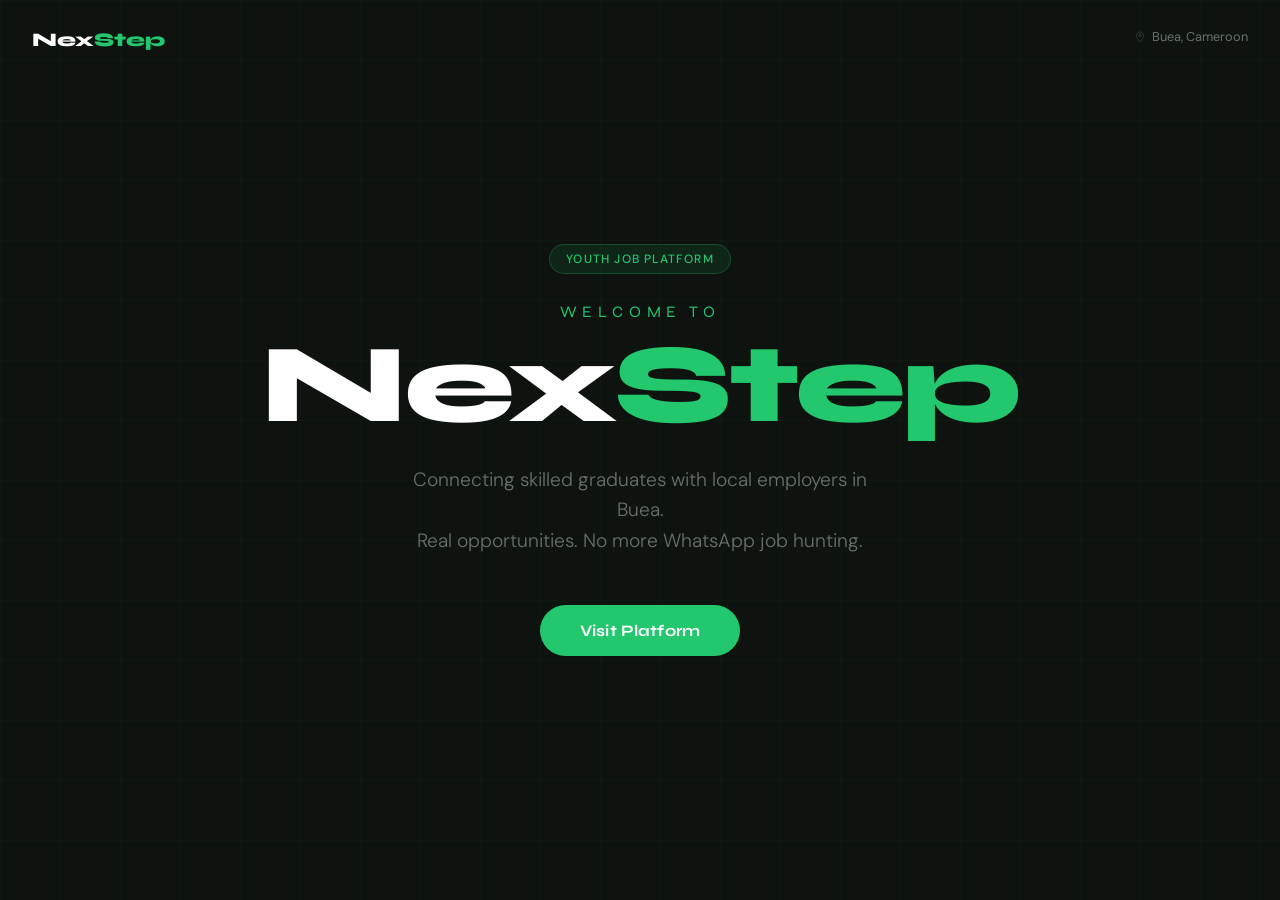
==== index.html @ d73e61ba "initial commit" ====
<!DOCTYPE html>
<html lang="en">
<head>
    <meta charset="UTF-8">
    <meta name="viewport" content="width=device-width, initial-scale=1.0">
    <title>Welcome | NextStep</title>
    <link rel="stylesheet" href="https://fonts.googleapis.com/css2?family=Syne:wght@400;700;800&family=DM+Sans:wght@300;400;500&display=swap" />
    <link rel="stylesheet" href="welcome.css">
</head>
<body>
    <div class="grid-overlay"></div>
<canvas id="bg"></canvas>
<a href="home.html" class="corner-logo">Nex<span>Step</span></a>

<!-- Location top right -->
<div class="location-tag">
  <svg width="12" height="12" fill="none" stroke="#3a3e38" stroke-width="1.8" viewBox="0 0 24 24">
    <path d="M12 2C8.13 2 5 5.13 5 9c0 5.25 7 13 7 13s7-7.75 7-13c0-3.87-3.13-7-7-7z"/>
    <circle cx="12" cy="9"r="2.5"/>
  </svg>
  Buea, Cameroon
</div>

<!-- Main Section -->
<main class="welcome-wrap">
  <div class="tag">
    Youth Job Platform
  </div>

  <div class="welcome-label">Welcome to</div>
  <h1 class="headline">
    <span class="word">Nex</span><span class="word">Step</span>
  </h1>

  <p class="subtext">
    Connecting skilled graduates with local employers in Buea.<br>
    Real opportunities. No more WhatsApp job hunting.
  </p>
  <div class="cta-wrap">
    <a href="index.html" class="cta-btn" id="enterBtn">Visit Platform</a>
  </div>
</main>
</body>
</html>
---- welcome.css ----
:root{
  --bg-main: #0e130f;
  --green-primary: #22c76e;
  --green-dark: #1a9e5f;
  --text-main: #ffffff;
  --text-secondary: #6a7068;
  --text-muted: #3a3e38;
}
*, *::before, *::after { 
    box-sizing: border-box; 
    margin: 0; 
    padding: 0; 
}

    html, body {
      width: 100%; height: 100%; overflow: hidden;
      background: #0e130f;
      font-family: 'DM Sans', sans-serif;
    }

    /* ── LOCATION TAG ── */
    .location-tag {
      position: absolute;
      top: 1.75rem; right: 2rem;
      display: flex; align-items: center; gap: 0.4rem;
      color: var(--text-secondary); font-size: 0.8rem;
      opacity: 0;
      animation: fadeIn 0.6s ease forwards 0.2s;
    }

    
    /* ── GRID OVERLAY ── */
    .grid-overlay {
      position: fixed; inset: 0; z-index: 0;
      background-image:
        linear-gradient(rgba(34,199,110,0.03) 1px, transparent 1px),
        linear-gradient(90deg, rgba(34,199,110,0.03) 1px, transparent 1px);
      background-size: 60px 60px;
      pointer-events: none;
    }


    /* ── CANVAS BG ── */
    canvas {
      position: fixed; inset: 0;
      z-index: 0; pointer-events: none;
    }


    /* ── MAIN WRAPPER ── */
    .welcome-wrap {
      position: relative; z-index: 1;
      width: 100%; height: 100%;
      display: flex; flex-direction: column;
      align-items: center; justify-content: center;
      text-align: center;
      padding: 2rem;
    }

    /* ── TAG LINE ── */
    .tag {
      display: inline-flex; align-items: center; gap: 0.5rem;
      background: rgba(34,199,110,0.1);
      border: 1px solid rgba(34,199,110,0.25);
      color: var(--green-primary);
      font-size: 0.75rem; font-weight: 500; letter-spacing: 0.1em;
      text-transform: uppercase;
      padding: 0.35rem 1rem; border-radius: 100px;
      margin-bottom: 1.75rem;
      opacity: 0;
      animation: fadeUp 0.7s ease forwards 0.3s;
    }

    
    /* ── WELCOME TEXT ── */
    .welcome-label {
      font-family: 'Syne', sans-serif;
      font-size: clamp(0.85rem, 2vw, 1rem);
      font-weight: 400;
      letter-spacing: 0.35em;
      text-transform: uppercase;
      color: var(--green-primary);
      margin-bottom: 0.5rem;
      opacity: 0;
      animation: fadeUp 0.7s ease forwards 0.6s;
    }


    /* ── MAIN HEADLINE ── */
    .headline {
      font-family: 'Syne', sans-serif;
      font-weight: 800;
      font-size: clamp(3rem, 9vw, 7rem);
      line-height: 1.0;
      letter-spacing: -0.03em;
      color: #ffffff;
      margin-bottom: 1.5rem;
      overflow: hidden;
    }
    .headline .word {
      display: inline-block;
      opacity: 0;
      transform: translateY(60px);
      animation: wordRise 0.8s cubic-bezier(0.22, 1, 0.36, 1) forwards;
    }
    .headline .word:nth-child(1) { 
        animation-delay: 0.9s; color: #ffffff; 
    }
    .headline .word:nth-child(2) { 
        animation-delay: 1.15s; color: #22c76e; 
    }


    /* ── SUB TEXT ── */
    .subtext {
      font-size: clamp(0.95rem, 2.5vw, 1.2rem);
      font-weight: 300;
      color: #6a7068;
      max-width: 480px;
      line-height: 1.6;
      margin-bottom: 3rem;
      opacity: 0;
      animation: fadeUp 0.8s ease forwards 1.6s;
    }

    /* ── CTA BUTTON ── */
    .cta-wrap {
      opacity: 0;
      animation: fadeUp 0.8s ease forwards 2s;
    }


    .cta-btn {
      display: inline-flex; align-items: center; gap: 0.75rem;
      background: var(--green-primary);
      color: #ffffff;
      font-family: 'Syne', sans-serif;
      font-weight: 700;
      font-size: 1rem;
      letter-spacing: 0.01em;
      padding: 1rem 2.5rem;
      border-radius: 100px;
      text-decoration: none;
      border: none; cursor: pointer;
      transition: background 0.2s, transform 0.2s, box-shadow 0.2s;
      position: relative; overflow: hidden;
    }

    .cta-btn::before {
      content: '';
      position: absolute; inset: 0;
      background: rgba(255,255,255,0.06);
      opacity: 0; transition: opacity 0.2s;
    }

    .cta-btn:hover {
      background: var(--green-primary);
      transform: translateY(-2px);
      box-shadow: 0 8px 32px rgba(26,158,95,0.4);
    }
    .cta-btn:hover::before { opacity: 1; }
    .cta-btn:active { transform: translateY(0); 
    }

    
    /* ── CORNER LOGO ── */
    .corner-logo {
      position: absolute;
      top: 1.75rem; left: 2rem;
      font-family: 'Syne', sans-serif;
      font-weight: 800; font-size: 1.2rem;
      color: #ffffff; text-decoration: none;
      opacity: 0;
      animation: fadeIn 0.6s ease forwards 0.1s;
    }
    .corner-logo span { 
        color: var(--green-primary); 
    }

    
    /* ── KEYFRAMES ── */
    @keyframes fadeUp {
      from { opacity: 0; transform: translateY(20px); }
      to   { opacity: 1; transform: translateY(0); }
    }
    @keyframes fadeIn {
      from { opacity: 0; }
      to   { opacity: 1; }
    }
    @keyframes wordRise {
      from { opacity: 0; transform: translateY(60px); }
      to   { opacity: 1; transform: translateY(0); }
    }
    @keyframes pulse {
      0%, 100% { opacity: 1; transform: scale(1); }
      50%       { opacity: 0.5; transform: scale(0.75); }
    }
    @keyframes scrollPulse {
      0%, 100% { opacity: 0.4; transform: scaleY(1); }
      50%       { opacity: 1; transform: scaleY(1.15); transform-origin: top; }
    }


    /* ── FADE OUT ON NAVIGATE ── */
    body.leaving {
      animation: leaveOut 0.5s ease forwards;
    }
    @keyframes leaveOut {
      to { opacity: 0; transform: scale(1.02); }
    }

    @media (max-width: 480px) {

  .corner-logo {
    display: block;
    top: 1rem;
    left: 1rem;
    font-size: 1rem;
  }

  .location-tag {
    display: flex;
    top: 1rem;
    right: 1rem;
    font-size: 0.7rem;
    gap: 0.25rem;
  }

}
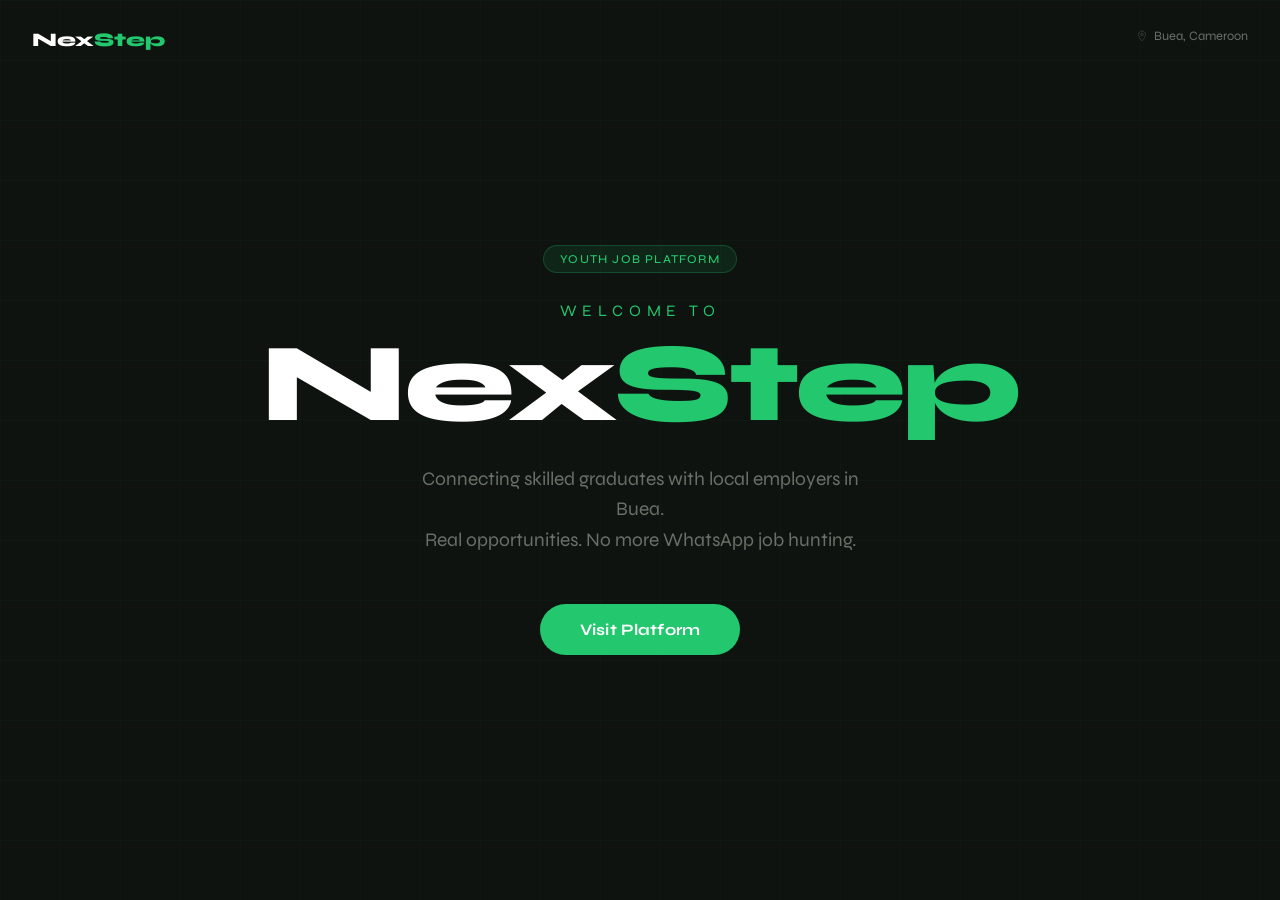
==== commit c8de8f62: "Home page styling done" ====
--- a/index.html
+++ b/index.html
@@ -5,7 +5,7 @@
     <meta name="viewport" content="width=device-width, initial-scale=1.0">
     <title>Welcome | NextStep</title>
     <link rel="stylesheet" href="https://fonts.googleapis.com/css2?family=Syne:wght@400;700;800&family=DM+Sans:wght@300;400;500&display=swap" />
-    <link rel="stylesheet" href="welcome.css">
+    <link rel="stylesheet" href="/css/welcome.css">
 </head>
 <body>
     <div class="grid-overlay"></div>
@@ -37,7 +37,7 @@
     Real opportunities. No more WhatsApp job hunting.
   </p>
   <div class="cta-wrap">
-    <a href="index.html" class="cta-btn" id="enterBtn">Visit Platform</a>
+    <a href="home.html" class="cta-btn" id="enterBtn">Visit Platform</a>
   </div>
 </main>
 </body>
--- a/css/welcome.css
+++ b/css/welcome.css
@@ -0,0 +1,230 @@
+@import url('https://fonts.googleapis.com/css2?family=Syne:wght@400;600;700;800&family=DM+Sans:ital,wght@0,300;0,400;0,500;1,300&display=swap');
+:root{
+  --bg-main: #0e130f;
+  --green-primary: #22c76e;
+  --green-dark: #1a9e5f;
+  --text-main: #ffffff;
+  --text-secondary: #6a7068;
+  --text-muted: #3a3e38;
+}
+*, *::before, *::after { 
+    box-sizing: border-box; 
+    margin: 0; 
+    padding: 0; 
+}
+
+    html, body {
+      width: 100%; height: 100%; overflow: hidden;
+      background: #0e130f;
+      font-family: 'Syne', sans-serif;
+    }
+
+    /* ── LOCATION TAG ── */
+    .location-tag {
+      position: absolute;
+      top: 1.75rem; right: 2rem;
+      display: flex; align-items: center; gap: 0.4rem;
+      color: var(--text-secondary); font-size: 0.8rem;
+      opacity: 0;
+      animation: fadeIn 0.6s ease forwards 0.2s;
+    }
+
+    
+    /* ── GRID OVERLAY ── */
+    .grid-overlay {
+      position: fixed; inset: 0; z-index: 0;
+      background-image:
+        linear-gradient(rgba(34,199,110,0.03) 1px, transparent 1px),
+        linear-gradient(90deg, rgba(34,199,110,0.03) 1px, transparent 1px);
+      background-size: 60px 60px;
+      pointer-events: none;
+    }
+
+
+    /* ── CANVAS BG ── */
+    canvas {
+      position: fixed; inset: 0;
+      z-index: 0; pointer-events: none;
+    }
+
+
+    /* ── MAIN WRAPPER ── */
+    .welcome-wrap {
+      position: relative; z-index: 1;
+      width: 100%; height: 100%;
+      display: flex; flex-direction: column;
+      align-items: center; justify-content: center;
+      text-align: center;
+      padding: 2rem;
+    }
+
+    /* ── TAG LINE ── */
+    .tag {
+      display: inline-flex; align-items: center; gap: 0.5rem;
+      background: rgba(34,199,110,0.1);
+      border: 1px solid rgba(34,199,110,0.25);
+      color: var(--green-primary);
+      font-size: 0.75rem; font-weight: 500; letter-spacing: 0.1em;
+      text-transform: uppercase;
+      padding: 0.35rem 1rem; border-radius: 100px;
+      margin-bottom: 1.75rem;
+      opacity: 0;
+      animation: fadeUp 0.7s ease forwards 0.3s;
+    }
+
+    
+    /* ── WELCOME TEXT ── */
+    .welcome-label {
+      font-family: 'Syne', sans-serif;
+      font-size: clamp(0.85rem, 2vw, 1rem);
+      font-weight: 400;
+      letter-spacing: 0.35em;
+      text-transform: uppercase;
+      color: var(--green-primary);
+      margin-bottom: 0.5rem;
+      opacity: 0;
+      animation: fadeUp 0.7s ease forwards 0.6s;
+    }
+
+
+    /* ── MAIN HEADLINE ── */
+    .headline {
+      font-family: 'Syne', sans-serif;
+      font-weight: 800;
+      font-size: clamp(3rem, 9vw, 7rem);
+      line-height: 1.0;
+      letter-spacing: -0.03em;
+      color: #ffffff;
+      margin-bottom: 1.5rem;
+      overflow: hidden;
+    }
+    .headline .word {
+      display: inline-block;
+      opacity: 0;
+      transform: translateY(60px);
+      animation: wordRise 0.8s cubic-bezier(0.22, 1, 0.36, 1) forwards;
+    }
+    .headline .word:nth-child(1) { 
+        animation-delay: 0.9s; color: #ffffff; 
+    }
+    .headline .word:nth-child(2) { 
+        animation-delay: 1.15s; color: #22c76e; 
+    }
+
+
+    /* ── SUB TEXT ── */
+    .subtext {
+      font-size: clamp(0.95rem, 2.5vw, 1.2rem);
+      font-weight: 300;
+      color: #6a7068;
+      max-width: 480px;
+      line-height: 1.6;
+      margin-bottom: 3rem;
+      opacity: 0;
+      animation: fadeUp 0.8s ease forwards 1.6s;
+    }
+
+    /* ── CTA BUTTON ── */
+    .cta-wrap {
+      opacity: 0;
+      animation: fadeUp 0.8s ease forwards 2s;
+    }
+
+
+    .cta-btn {
+      display: inline-flex; align-items: center; gap: 0.75rem;
+      background: var(--green-primary);
+      color: #ffffff;
+      font-family: 'Syne', sans-serif;
+      font-weight: 700;
+      font-size: 1rem;
+      letter-spacing: 0.01em;
+      padding: 1rem 2.5rem;
+      border-radius: 100px;
+      text-decoration: none;
+      border: none; cursor: pointer;
+      transition: background 0.2s, transform 0.2s, box-shadow 0.2s;
+      position: relative; overflow: hidden;
+    }
+
+    .cta-btn::before {
+      content: '';
+      position: absolute; inset: 0;
+      background: rgba(255,255,255,0.06);
+      opacity: 0; transition: opacity 0.2s;
+    }
+
+    .cta-btn:hover {
+      background: var(--green-primary);
+      transform: translateY(-2px);
+      box-shadow: 0 8px 32px rgba(26,158,95,0.4);
+    }
+    .cta-btn:hover::before { opacity: 1; }
+    .cta-btn:active { transform: translateY(0); 
+    }
+
+    
+    /* ── CORNER LOGO ── */
+    .corner-logo {
+      position: absolute;
+      top: 1.75rem; left: 2rem;
+      font-family: 'Syne', sans-serif;
+      font-weight: 800; font-size: 1.2rem;
+      color: #ffffff; text-decoration: none;
+      opacity: 0;
+      animation: fadeIn 0.6s ease forwards 0.1s;
+    }
+    .corner-logo span { 
+        color: var(--green-primary); 
+    }
+
+    
+    /* ── KEYFRAMES ── */
+    @keyframes fadeUp {
+      from { opacity: 0; transform: translateY(20px); }
+      to   { opacity: 1; transform: translateY(0); }
+    }
+    @keyframes fadeIn {
+      from { opacity: 0; }
+      to   { opacity: 1; }
+    }
+    @keyframes wordRise {
+      from { opacity: 0; transform: translateY(60px); }
+      to   { opacity: 1; transform: translateY(0); }
+    }
+    @keyframes pulse {
+      0%, 100% { opacity: 1; transform: scale(1); }
+      50%       { opacity: 0.5; transform: scale(0.75); }
+    }
+    @keyframes scrollPulse {
+      0%, 100% { opacity: 0.4; transform: scaleY(1); }
+      50%       { opacity: 1; transform: scaleY(1.15); transform-origin: top; }
+    }
+
+
+    /* ── FADE OUT ON NAVIGATE ── */
+    body.leaving {
+      animation: leaveOut 0.5s ease forwards;
+    }
+    @keyframes leaveOut {
+      to { opacity: 0; transform: scale(1.02); }
+    }
+
+    @media (max-width: 480px) {
+
+  .corner-logo {
+    display: block;
+    top: 1rem;
+    left: 1rem;
+    font-size: 1rem;
+  }
+
+  .location-tag {
+    display: flex;
+    top: 1rem;
+    right: 1rem;
+    font-size: 0.7rem;
+    gap: 0.25rem;
+  }
+
+}
